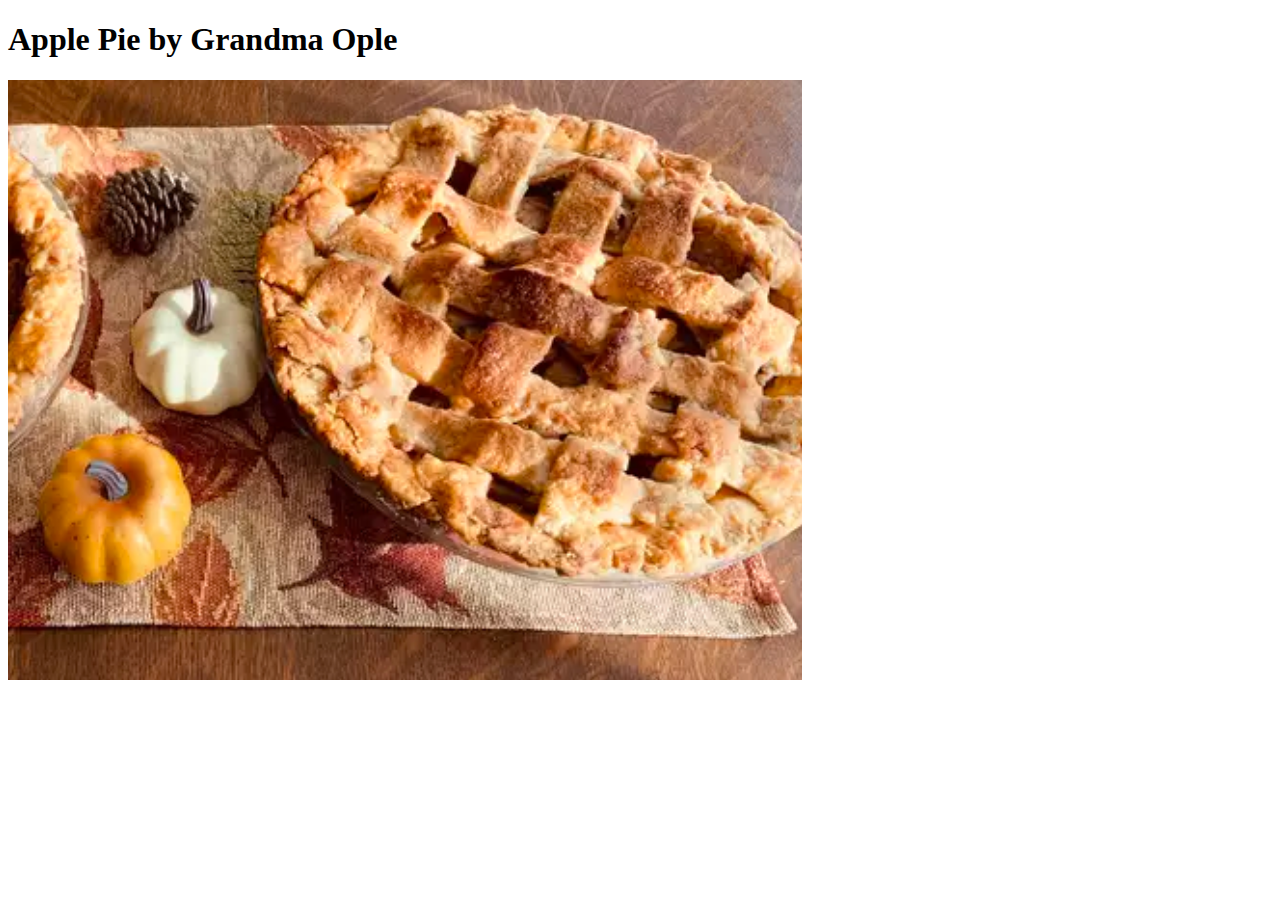
==== recipes/applepie.html @ cf53bca2 "Added description to readme and created pages" ====
<!DOCTYPE html>
<html>
<meta charset="utf-8">
<title>Apple Pie by Grandma Ople</title>
    <body>
      <h1>Apple Pie by Grandma Ople</h1>
        <img src="../img/pie.png" alt="Picture of a delicious baked apple pie">





    </body>



</html>
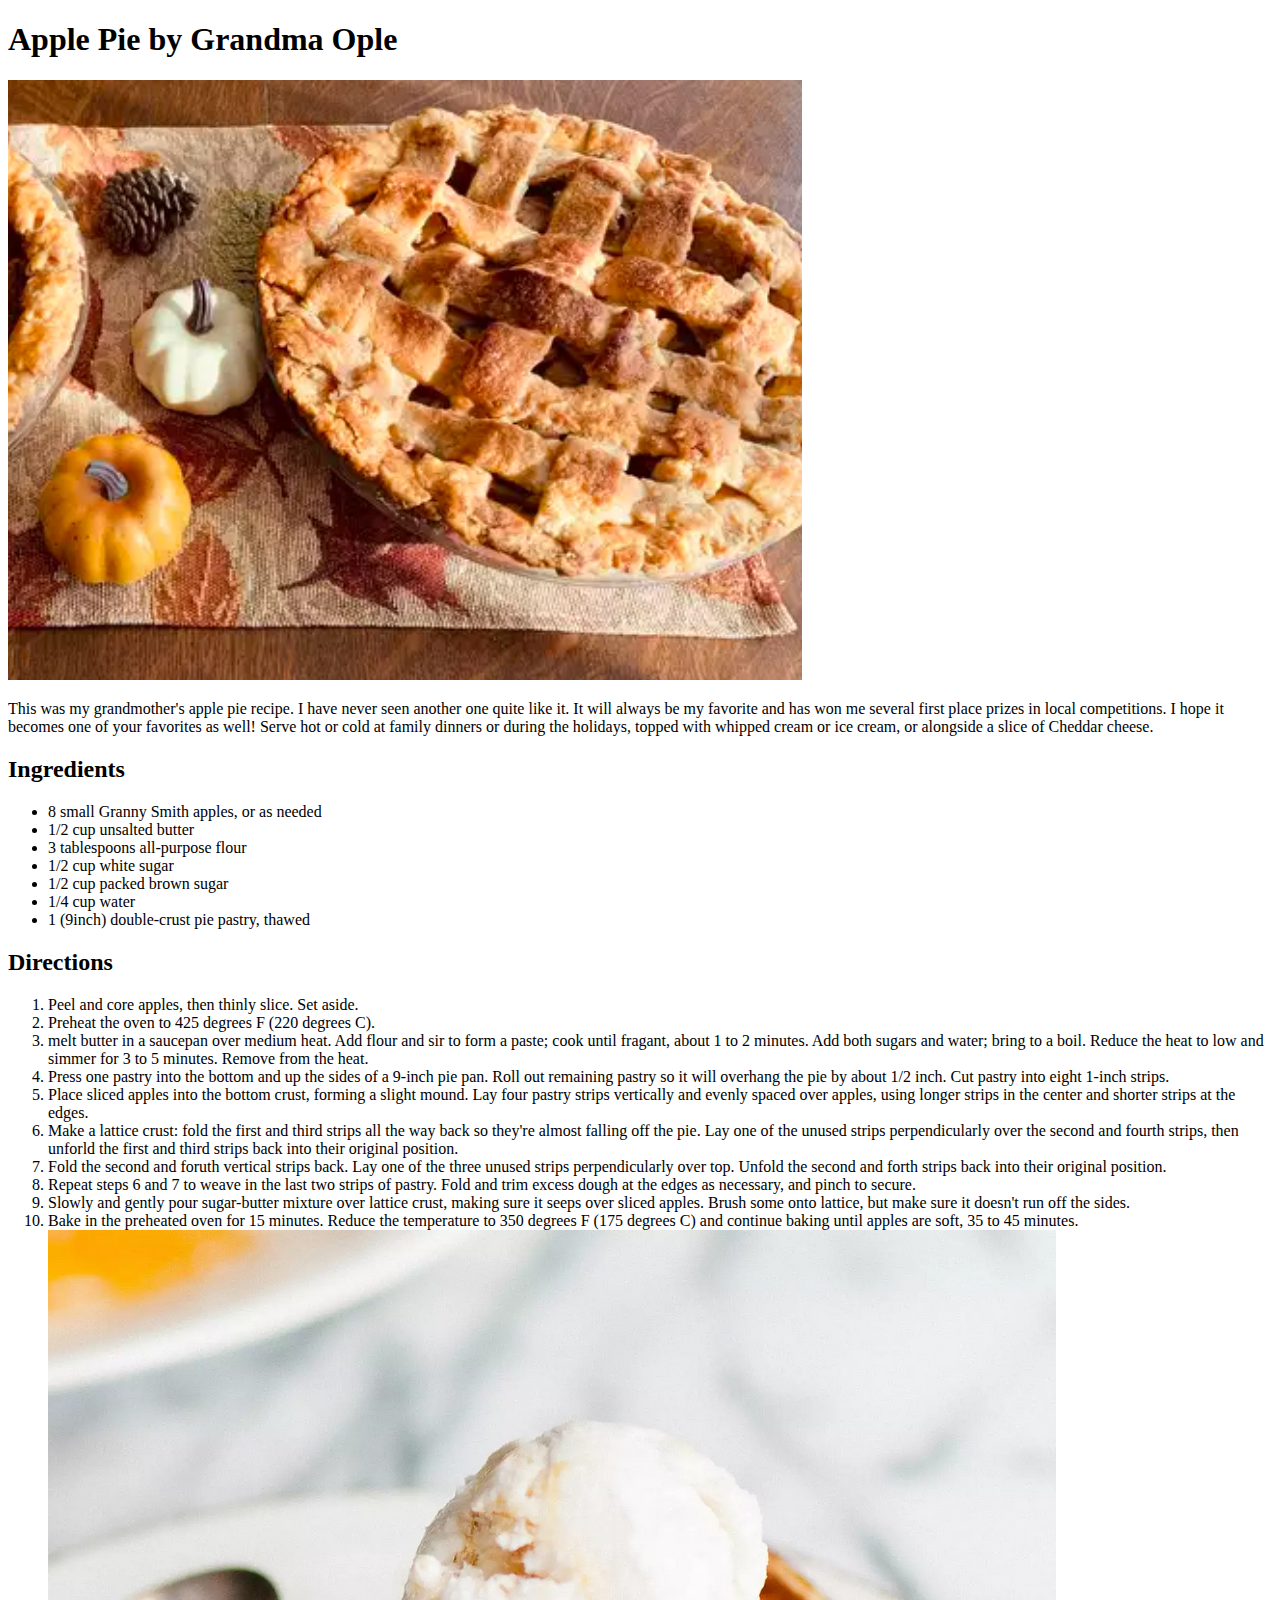
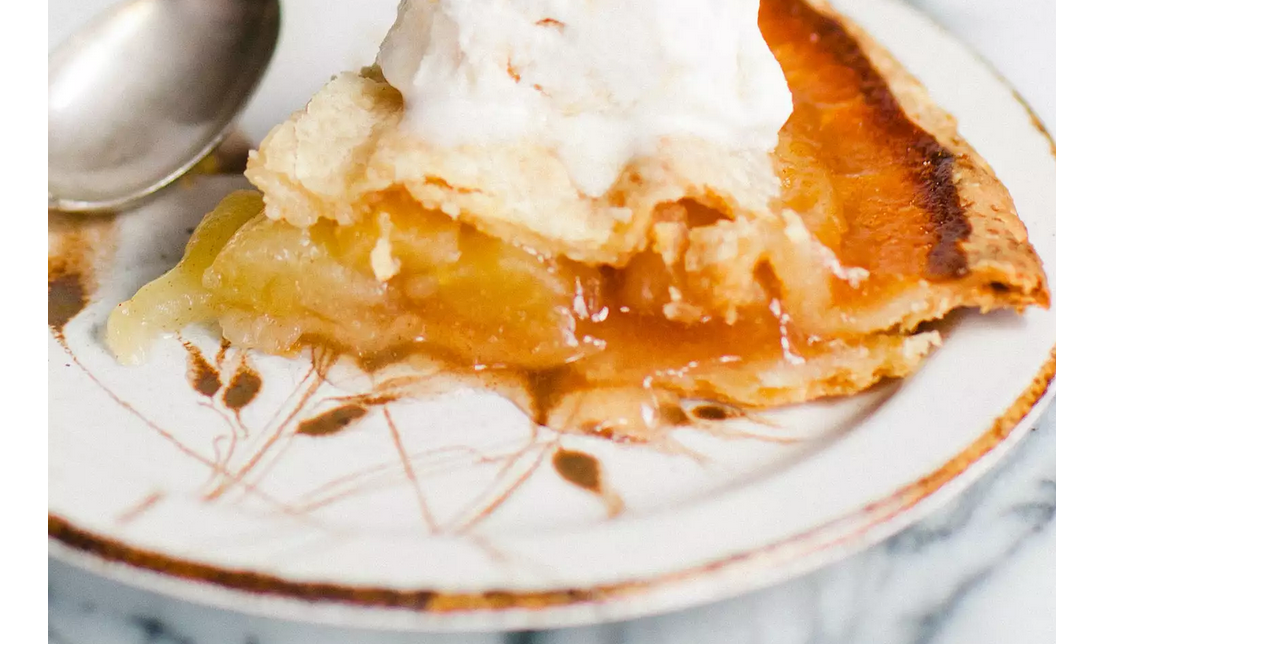
==== commit 75ed74b3: "Description in read me and additional pages" ====
--- a/recipes/applepie.html
+++ b/recipes/applepie.html
@@ -4,14 +4,32 @@
 <title>Apple Pie by Grandma Ople</title>
     <body>
       <h1>Apple Pie by Grandma Ople</h1>
-        <img src="../img/pie.png" alt="Picture of a delicious baked apple pie">
-
-
-
-
-
+        <img src="../img/pie.png" alt="Picture of a delicious baked apple pie"> 
+          <p>This was my grandmother's apple pie recipe. I have never seen another one quite like it. It will always be my favorite and has won me several first place prizes in local competitions. I hope it becomes one of your favorites as well! Serve hot or cold at family dinners or during the holidays, topped with whipped cream or ice cream, or alongside a slice of Cheddar cheese.</p>
+      <h2>Ingredients</h2>
+        <ul>
+          <li>8 small Granny Smith apples, or as needed</li>
+          <li>1/2 cup unsalted butter</li>
+          <li>3 tablespoons all-purpose flour</li>
+          <li>1/2 cup white sugar</li>
+          <li>1/2 cup packed brown sugar</li>
+          <li>1/4 cup water</li>
+          <li>1 (9inch) double-crust pie pastry, thawed</li>
+        </ul>
+      <h2>Directions</h2>
+        <ol>
+          <li>Peel and core apples, then thinly slice. Set aside.</li>
+          <li>Preheat the oven to 425 degrees F (220 degrees C).</li>
+          <li>melt butter in a saucepan over medium heat. Add flour and sir to form a paste; cook until fragant, about 1 to 2 minutes. Add both sugars and water; bring to a boil. Reduce the heat to low and simmer for 3 to 5 minutes. Remove from the heat.</li>
+          <li>Press one pastry into the bottom and up the sides of a 9-inch pie pan. Roll out remaining pastry so it will overhang the pie by about 1/2 inch. Cut pastry into eight 1-inch strips.</li>
+          <li>Place sliced apples into the bottom crust, forming a slight mound. Lay four pastry strips vertically and evenly spaced over apples, using longer strips in the center and shorter strips at the edges.</li>
+          <li>Make a lattice crust: fold the first and third strips all the way back so they're almost falling off the pie. Lay one of the unused strips perpendicularly over the second and fourth strips, then unforld the first and third strips back into their original position.</li>
+          <li>Fold the second and foruth vertical strips back. Lay one of the three unused strips perpendicularly over top. Unfold the second and forth strips back into their original position.</li>
+          <li>Repeat steps 6 and 7 to weave in the last two strips of pastry. Fold and trim excess dough at the edges as necessary, and pinch to secure.</li>
+          <li>Slowly and gently pour sugar-butter mixture over lattice crust, making sure it seeps over sliced apples. Brush some onto lattice, but make sure it doesn't run off the sides.</li>
+          <li>Bake in the preheated oven for 15 minutes. Reduce the temperature to 350 degrees F (175 degrees C) and continue baking until apples are soft, 35 to 45 minutes.</li>
+        <img src="../img/pietwo.png" alt="Picture of a piece of cut pie with vanilla ice cream on top">
+        </ol>  
     </body>
 
-
-
 </html>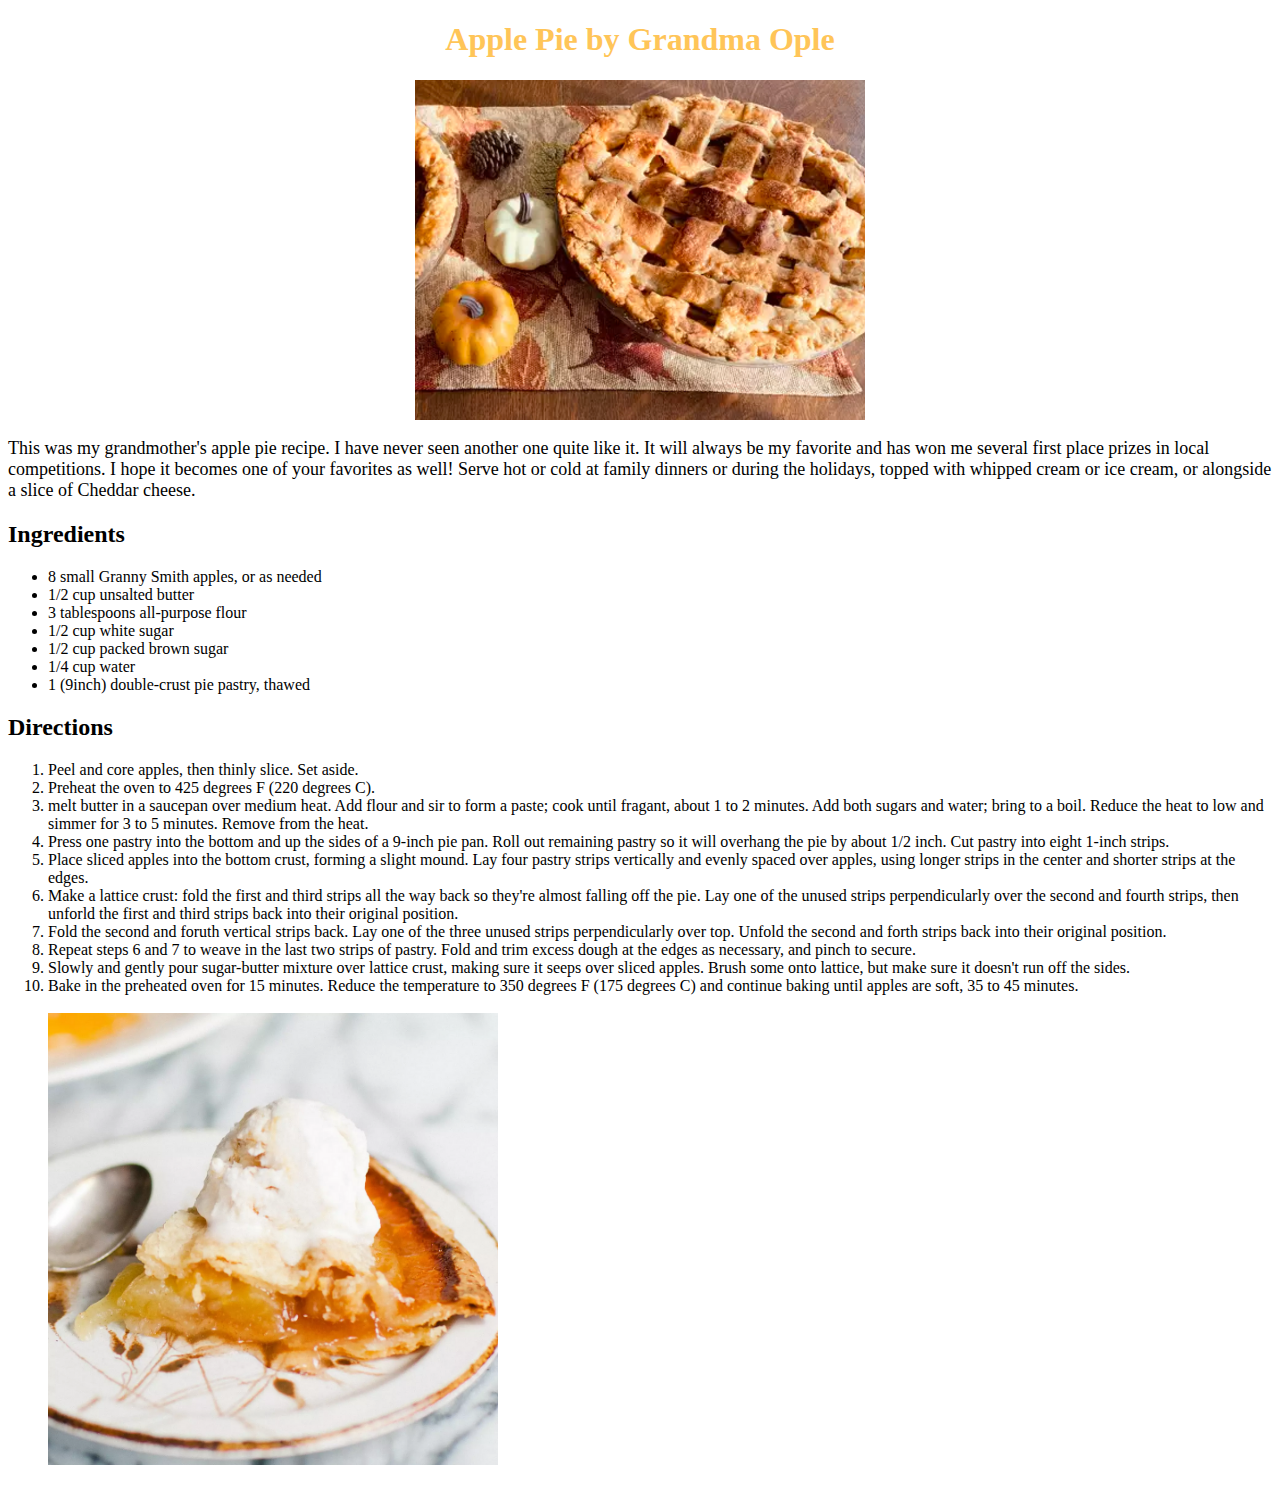
==== commit bd339e75: "Added classes and a styles_css" ====
--- a/recipes/applepie.html
+++ b/recipes/applepie.html
@@ -1,11 +1,14 @@
 <!DOCTYPE html>
 <html>
+<head>
 <meta charset="utf-8">
 <title>Apple Pie by Grandma Ople</title>
+<link rel="stylesheet" href="../styles.css">
+</head>
     <body>
-      <h1>Apple Pie by Grandma Ople</h1>
-        <img src="../img/pie.png" alt="Picture of a delicious baked apple pie"> 
-          <p>This was my grandmother's apple pie recipe. I have never seen another one quite like it. It will always be my favorite and has won me several first place prizes in local competitions. I hope it becomes one of your favorites as well! Serve hot or cold at family dinners or during the holidays, topped with whipped cream or ice cream, or alongside a slice of Cheddar cheese.</p>
+      <h1 class="head">Apple Pie by Grandma Ople</h1>
+        <img class="image1" src="../img/pie.png" alt="Picture of a delicious baked apple pie"> 
+          <p class="description">This was my grandmother's apple pie recipe. I have never seen another one quite like it. It will always be my favorite and has won me several first place prizes in local competitions. I hope it becomes one of your favorites as well! Serve hot or cold at family dinners or during the holidays, topped with whipped cream or ice cream, or alongside a slice of Cheddar cheese.</p>
       <h2>Ingredients</h2>
         <ul>
           <li>8 small Granny Smith apples, or as needed</li>
@@ -28,8 +31,8 @@
           <li>Repeat steps 6 and 7 to weave in the last two strips of pastry. Fold and trim excess dough at the edges as necessary, and pinch to secure.</li>
           <li>Slowly and gently pour sugar-butter mixture over lattice crust, making sure it seeps over sliced apples. Brush some onto lattice, but make sure it doesn't run off the sides.</li>
           <li>Bake in the preheated oven for 15 minutes. Reduce the temperature to 350 degrees F (175 degrees C) and continue baking until apples are soft, 35 to 45 minutes.</li>
-        <img src="../img/pietwo.png" alt="Picture of a piece of cut pie with vanilla ice cream on top">
+          <br>
+        <img class="image2"src="../img/pietwo.png" alt="Picture of a piece of cut pie with vanilla ice cream on top">
         </ol>  
     </body>
-
 </html>--- a/styles.css
+++ b/styles.css
@@ -0,0 +1,38 @@
+/* index css */
+
+* {
+    font-family: Georgia, 'Times New Roman', Times, serif;
+}
+
+.title {
+    text-align: center;
+    color: orange;
+}
+
+.link {
+    text-align: center;
+}
+
+/*apple pie page style */
+
+.head {
+    text-align: center;
+    color: rgb(255, 197, 88);
+}
+
+.image1 {
+    display: block;
+    margin-left: auto;
+    margin-right: auto;
+    height: auto;
+    width: 450px;
+}
+
+.image2 {
+height: auto;
+width: 450px;
+}
+
+.description {
+    font-size: 18px;
+}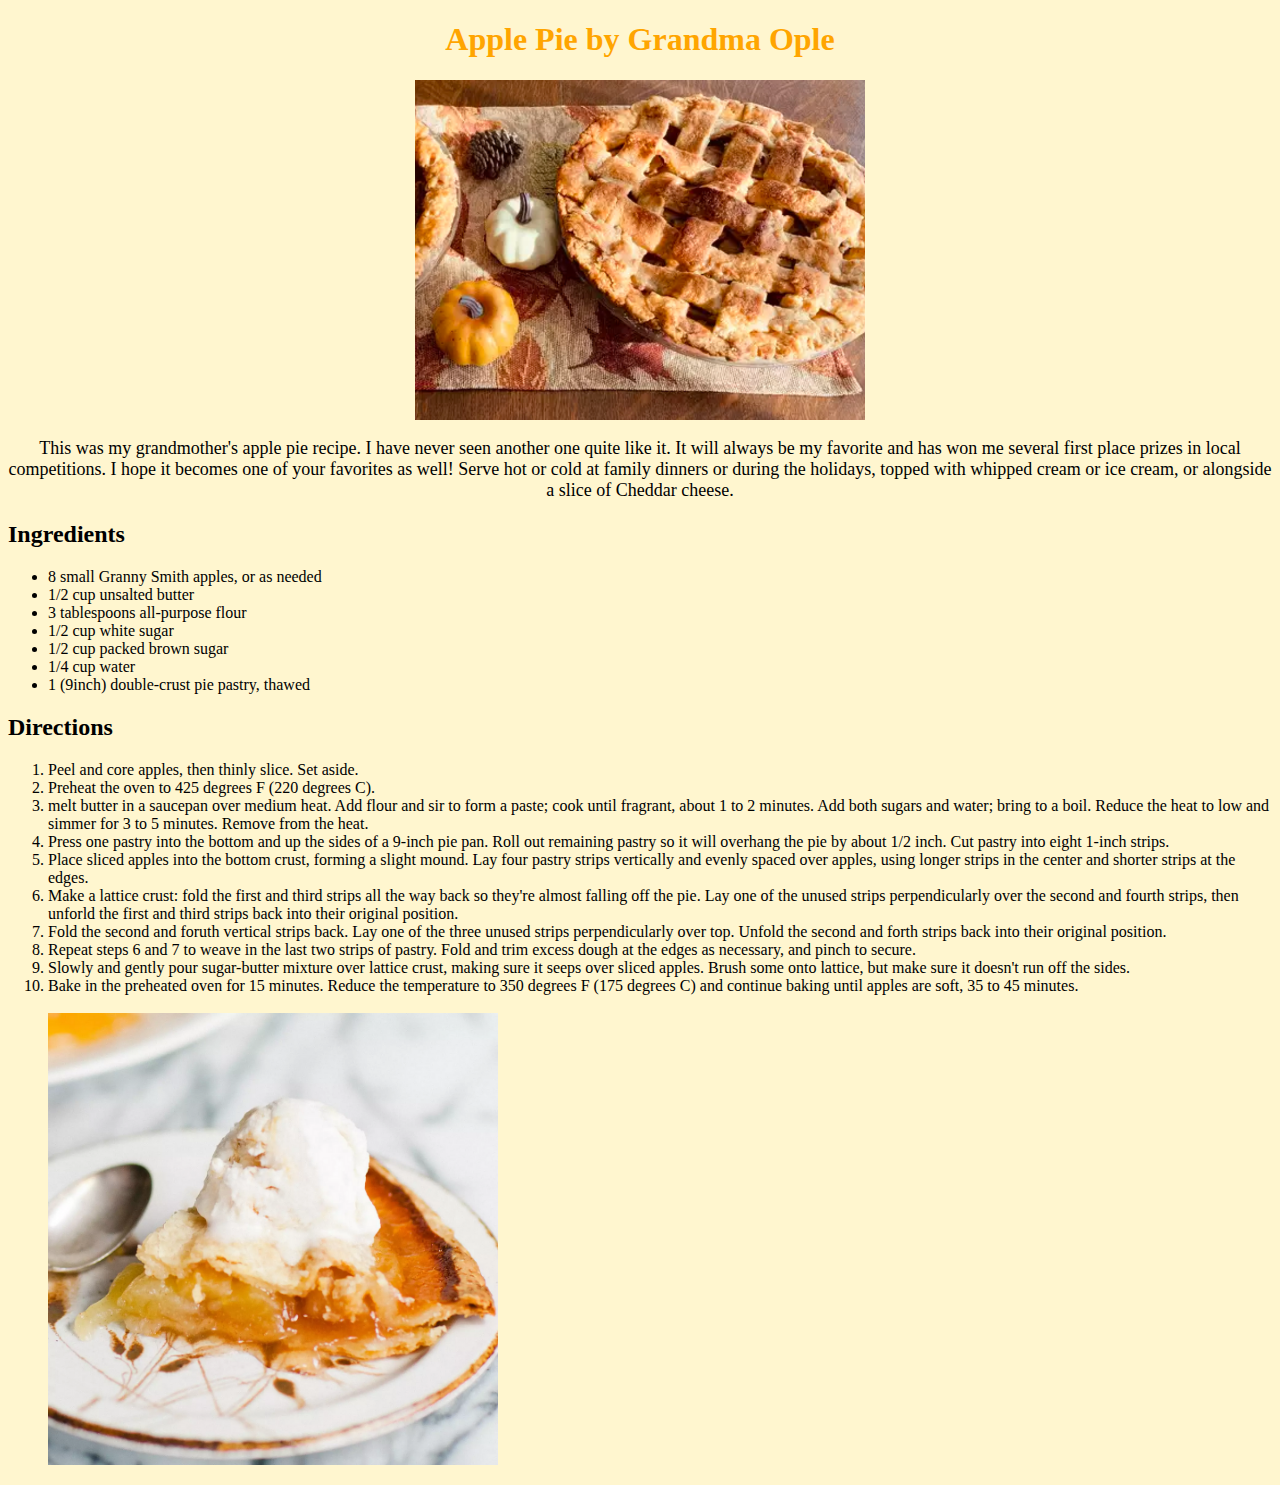
==== commit a935c29f: "Cleaned out styles.css and some of the pages" ====
--- a/recipes/applepie.html
+++ b/recipes/applepie.html
@@ -5,9 +5,9 @@
 <title>Apple Pie by Grandma Ople</title>
 <link rel="stylesheet" href="../styles.css">
 </head>
-    <body>
-      <h1 class="head">Apple Pie by Grandma Ople</h1>
-        <img class="image1" src="../img/pie.png" alt="Picture of a delicious baked apple pie"> 
+    <body class="page">
+      <h1 class="title">Apple Pie by Grandma Ople</h1>
+        <img class="image" src="../img/pie.png" alt="Picture of a delicious baked apple pie"> 
           <p class="description">This was my grandmother's apple pie recipe. I have never seen another one quite like it. It will always be my favorite and has won me several first place prizes in local competitions. I hope it becomes one of your favorites as well! Serve hot or cold at family dinners or during the holidays, topped with whipped cream or ice cream, or alongside a slice of Cheddar cheese.</p>
       <h2>Ingredients</h2>
         <ul>
@@ -23,7 +23,7 @@
         <ol>
           <li>Peel and core apples, then thinly slice. Set aside.</li>
           <li>Preheat the oven to 425 degrees F (220 degrees C).</li>
-          <li>melt butter in a saucepan over medium heat. Add flour and sir to form a paste; cook until fragant, about 1 to 2 minutes. Add both sugars and water; bring to a boil. Reduce the heat to low and simmer for 3 to 5 minutes. Remove from the heat.</li>
+          <li>melt butter in a saucepan over medium heat. Add flour and sir to form a paste; cook until fragrant, about 1 to 2 minutes. Add both sugars and water; bring to a boil. Reduce the heat to low and simmer for 3 to 5 minutes. Remove from the heat.</li>
           <li>Press one pastry into the bottom and up the sides of a 9-inch pie pan. Roll out remaining pastry so it will overhang the pie by about 1/2 inch. Cut pastry into eight 1-inch strips.</li>
           <li>Place sliced apples into the bottom crust, forming a slight mound. Lay four pastry strips vertically and evenly spaced over apples, using longer strips in the center and shorter strips at the edges.</li>
           <li>Make a lattice crust: fold the first and third strips all the way back so they're almost falling off the pie. Lay one of the unused strips perpendicularly over the second and fourth strips, then unforld the first and third strips back into their original position.</li>
--- a/styles.css
+++ b/styles.css
@@ -2,6 +2,10 @@
 
 * {
     font-family: Georgia, 'Times New Roman', Times, serif;
+}
+
+.page {
+    background-color: rgb(255, 246, 207);
 }
 
 .title {
@@ -9,8 +13,9 @@
     color: orange;
 }
 
-.link {
+.link, .description {
     text-align: center;
+    list-style-position: inside;
 }
 
 /*apple pie page style */
@@ -20,7 +25,7 @@
     color: rgb(255, 197, 88);
 }
 
-.image1 {
+.image {
     display: block;
     margin-left: auto;
     margin-right: auto;
